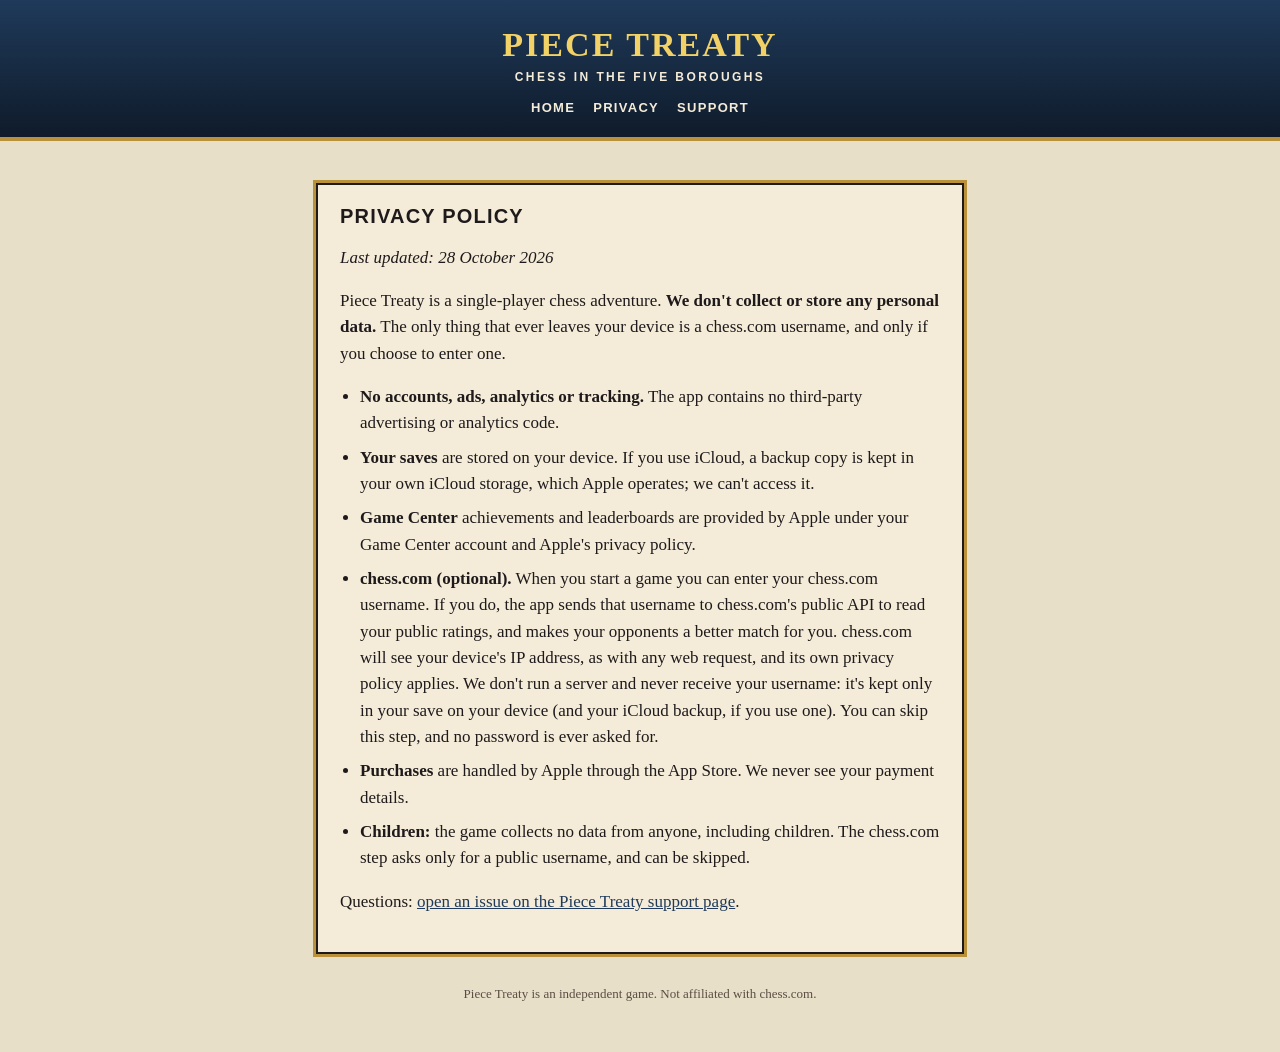
==== privacy.html @ 59fbeef5 "Piece Treaty: privacy policy and support pages" ====
<!doctype html>
<html lang="en"><head><meta charset="utf-8"><meta name="viewport" content="width=device-width, initial-scale=1">
<title>Piece Treaty: Privacy Policy</title><link rel="stylesheet" href="style.css"></head>
<body><header><a href="./"><h1>Piece Treaty</h1></a><p>Chess in the Five Boroughs</p>
<nav><a href="./">Home</a><a href="privacy.html">Privacy</a><a href="support.html">Support</a></nav></header><main>
<div class="card"><h2>Privacy policy</h2>
<p><em>Last updated: 28 October 2026</em></p>
<p>Piece Treaty is a single-player chess adventure. <strong>We don't collect or store any personal data.</strong> The only thing that ever leaves your device is a chess.com username, and only if you choose to enter one.</p>
<ul>
<li><strong>No accounts, ads, analytics or tracking.</strong> The app contains no third-party advertising or analytics code.</li>
<li><strong>Your saves</strong> are stored on your device. If you use iCloud, a backup copy is kept in your own iCloud storage, which Apple operates; we can't access it.</li>
<li><strong>Game Center</strong> achievements and leaderboards are provided by Apple under your Game Center account and Apple's privacy policy.</li>
<li><strong>chess.com (optional).</strong> When you start a game you can enter your chess.com username. If you do, the app sends that username to chess.com's public API to read your public ratings, and makes your opponents a better match for you. chess.com will see your device's IP address, as with any web request, and its own privacy policy applies. We don't run a server and never receive your username: it's kept only in your save on your device (and your iCloud backup, if you use one). You can skip this step, and no password is ever asked for.</li>
<li><strong>Purchases</strong> are handled by Apple through the App Store. We never see your payment details.</li>
<li><strong>Children:</strong> the game collects no data from anyone, including children. The chess.com step asks only for a public username, and can be skipped.</li>
</ul>
<p>Questions: <a href="https://github.com/Squarelords/piece-treaty-site/issues">open an issue on the Piece Treaty support page</a>.</p></div>
<footer>Piece Treaty is an independent game. Not affiliated with chess.com.</footer></main></body></html>
---- style.css ----
:root { --ink: #1e1a1c; --cream: #f4ecd8; --brass: #b8913a; --navy: #1f3a5a; --red: #b8352a; }
* { box-sizing: border-box; }
body { margin: 0; background: #e8dfc8; color: var(--ink); font: 17px/1.55 Georgia, 'Times New Roman', serif; }
main { max-width: 680px; margin: 0 auto; padding: 24px 16px 48px; }
header { background: linear-gradient(180deg, #1f3a5a, #0f1b2a); color: #f2d266; text-align: center; padding: 28px 16px 22px; border-bottom: 4px solid var(--brass); }
header a { color: inherit; text-decoration: none; }
header h1 { margin: 0; font: 700 34px/1 Didot, 'Bodoni 72', Georgia, serif; letter-spacing: .06em; text-transform: uppercase; }
header p { margin: 8px 0 0; font: 600 12px/1.3 Futura, 'Avenir Next', 'Trebuchet MS', sans-serif; letter-spacing: .2em; text-transform: uppercase; color: var(--cream); }
nav { display: flex; justify-content: center; gap: 18px; margin-top: 14px; font: 600 13px Futura, 'Avenir Next', sans-serif; letter-spacing: .1em; text-transform: uppercase; }
nav a { color: var(--cream); }
.card { background: var(--cream); border: 2px solid var(--ink); box-shadow: 0 0 0 3px var(--brass); padding: 20px 22px; margin: 18px 0; }
h2 { font: 700 20px Futura, 'Avenir Next', sans-serif; letter-spacing: .06em; text-transform: uppercase; margin: 0 0 10px; }
ul { padding-left: 20px; } li { margin: 8px 0; }
a { color: var(--navy); }
footer { text-align: center; font-size: 13px; color: #5a4e44; margin-top: 30px; }
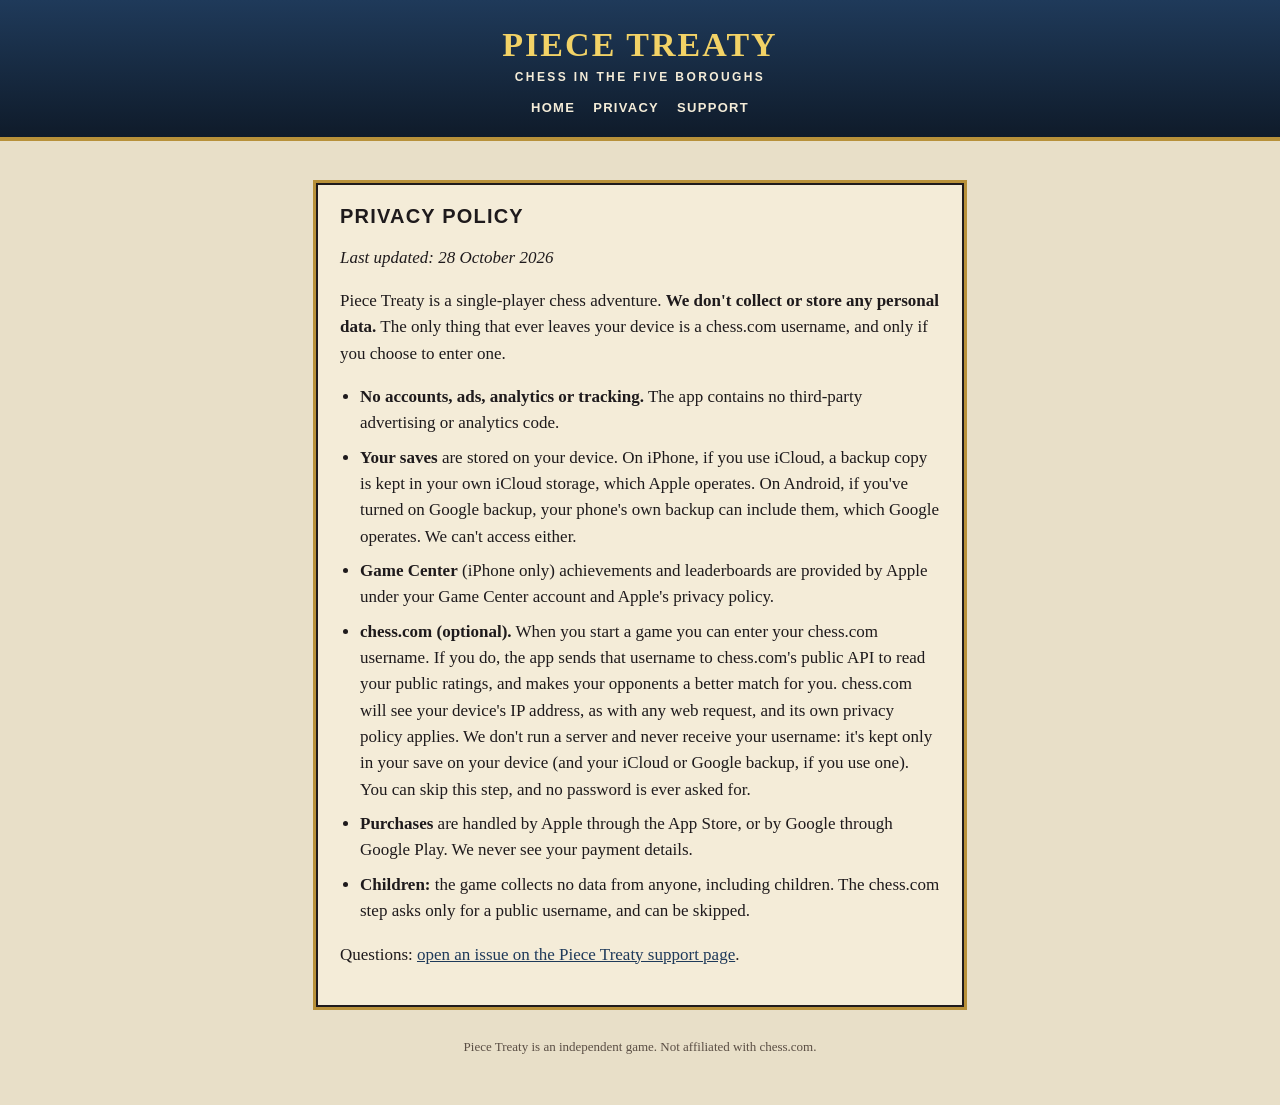
==== commit d2bcf419: "Privacy policy: Android (Google backup, Google Play purchases)" ====
--- a/privacy.html
+++ b/privacy.html
@@ -8,10 +8,10 @@
 <p>Piece Treaty is a single-player chess adventure. <strong>We don't collect or store any personal data.</strong> The only thing that ever leaves your device is a chess.com username, and only if you choose to enter one.</p>
 <ul>
 <li><strong>No accounts, ads, analytics or tracking.</strong> The app contains no third-party advertising or analytics code.</li>
-<li><strong>Your saves</strong> are stored on your device. If you use iCloud, a backup copy is kept in your own iCloud storage, which Apple operates; we can't access it.</li>
-<li><strong>Game Center</strong> achievements and leaderboards are provided by Apple under your Game Center account and Apple's privacy policy.</li>
-<li><strong>chess.com (optional).</strong> When you start a game you can enter your chess.com username. If you do, the app sends that username to chess.com's public API to read your public ratings, and makes your opponents a better match for you. chess.com will see your device's IP address, as with any web request, and its own privacy policy applies. We don't run a server and never receive your username: it's kept only in your save on your device (and your iCloud backup, if you use one). You can skip this step, and no password is ever asked for.</li>
-<li><strong>Purchases</strong> are handled by Apple through the App Store. We never see your payment details.</li>
+<li><strong>Your saves</strong> are stored on your device. On iPhone, if you use iCloud, a backup copy is kept in your own iCloud storage, which Apple operates. On Android, if you've turned on Google backup, your phone's own backup can include them, which Google operates. We can't access either.</li>
+<li><strong>Game Center</strong> (iPhone only) achievements and leaderboards are provided by Apple under your Game Center account and Apple's privacy policy.</li>
+<li><strong>chess.com (optional).</strong> When you start a game you can enter your chess.com username. If you do, the app sends that username to chess.com's public API to read your public ratings, and makes your opponents a better match for you. chess.com will see your device's IP address, as with any web request, and its own privacy policy applies. We don't run a server and never receive your username: it's kept only in your save on your device (and your iCloud or Google backup, if you use one). You can skip this step, and no password is ever asked for.</li>
+<li><strong>Purchases</strong> are handled by Apple through the App Store, or by Google through Google Play. We never see your payment details.</li>
 <li><strong>Children:</strong> the game collects no data from anyone, including children. The chess.com step asks only for a public username, and can be skipped.</li>
 </ul>
 <p>Questions: <a href="https://github.com/Squarelords/piece-treaty-site/issues">open an issue on the Piece Treaty support page</a>.</p></div>
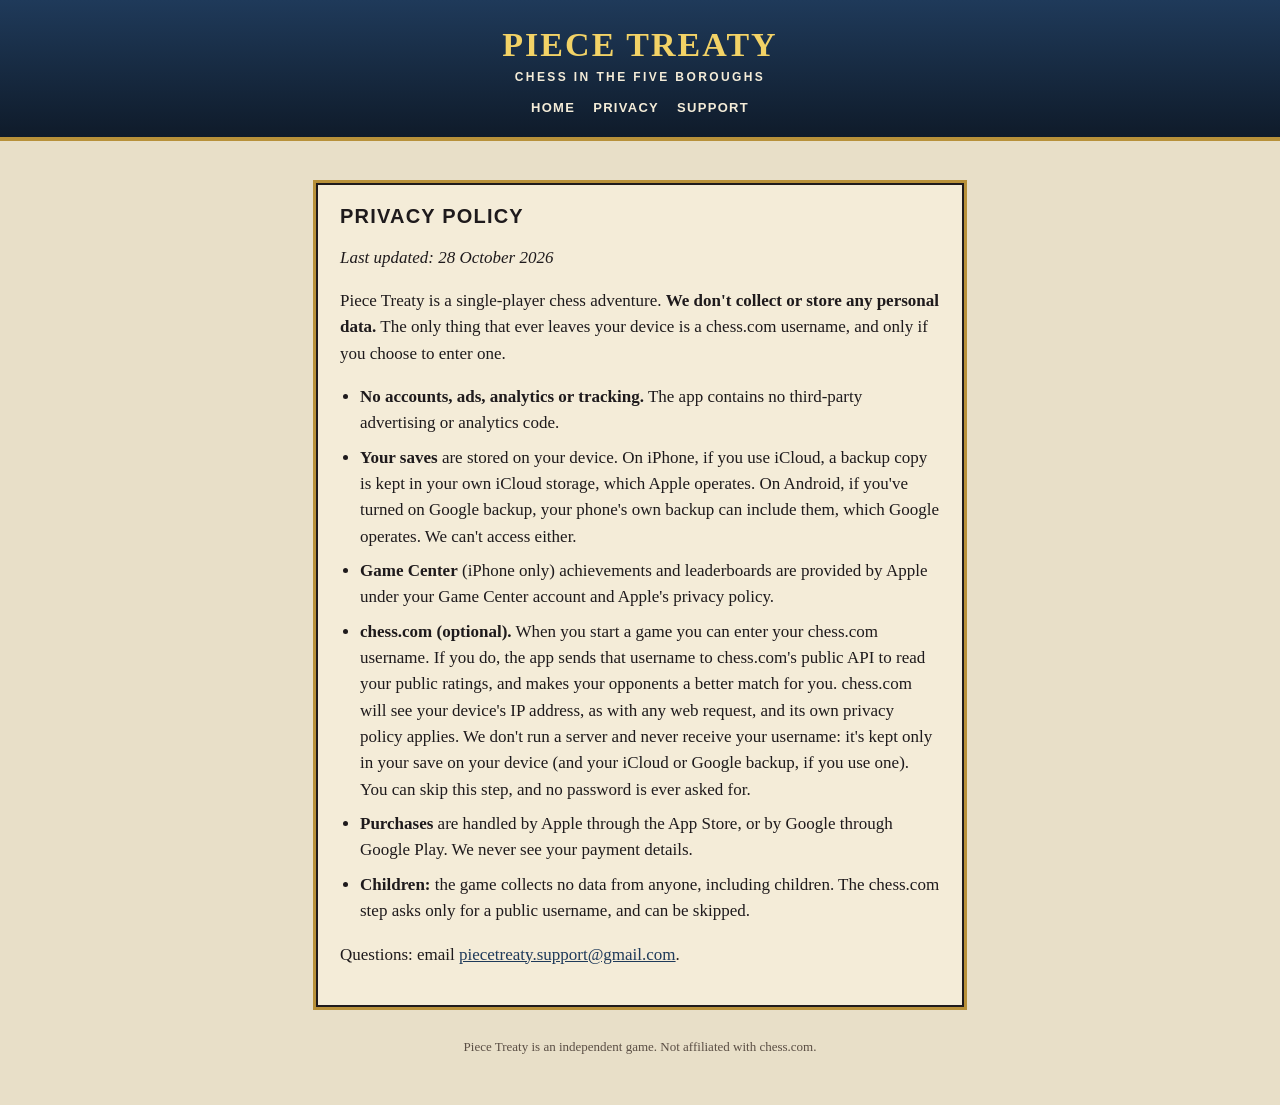
==== commit 2d9d94bd: "Support email: piecetreaty.support@gmail.com" ====
--- a/privacy.html
+++ b/privacy.html
@@ -14,5 +14,5 @@
 <li><strong>Purchases</strong> are handled by Apple through the App Store, or by Google through Google Play. We never see your payment details.</li>
 <li><strong>Children:</strong> the game collects no data from anyone, including children. The chess.com step asks only for a public username, and can be skipped.</li>
 </ul>
-<p>Questions: <a href="https://github.com/Squarelords/piece-treaty-site/issues">open an issue on the Piece Treaty support page</a>.</p></div>
+<p>Questions: email <a href="mailto:piecetreaty.support@gmail.com">piecetreaty.support@gmail.com</a>.</p></div>
 <footer>Piece Treaty is an independent game. Not affiliated with chess.com.</footer></main></body></html>
